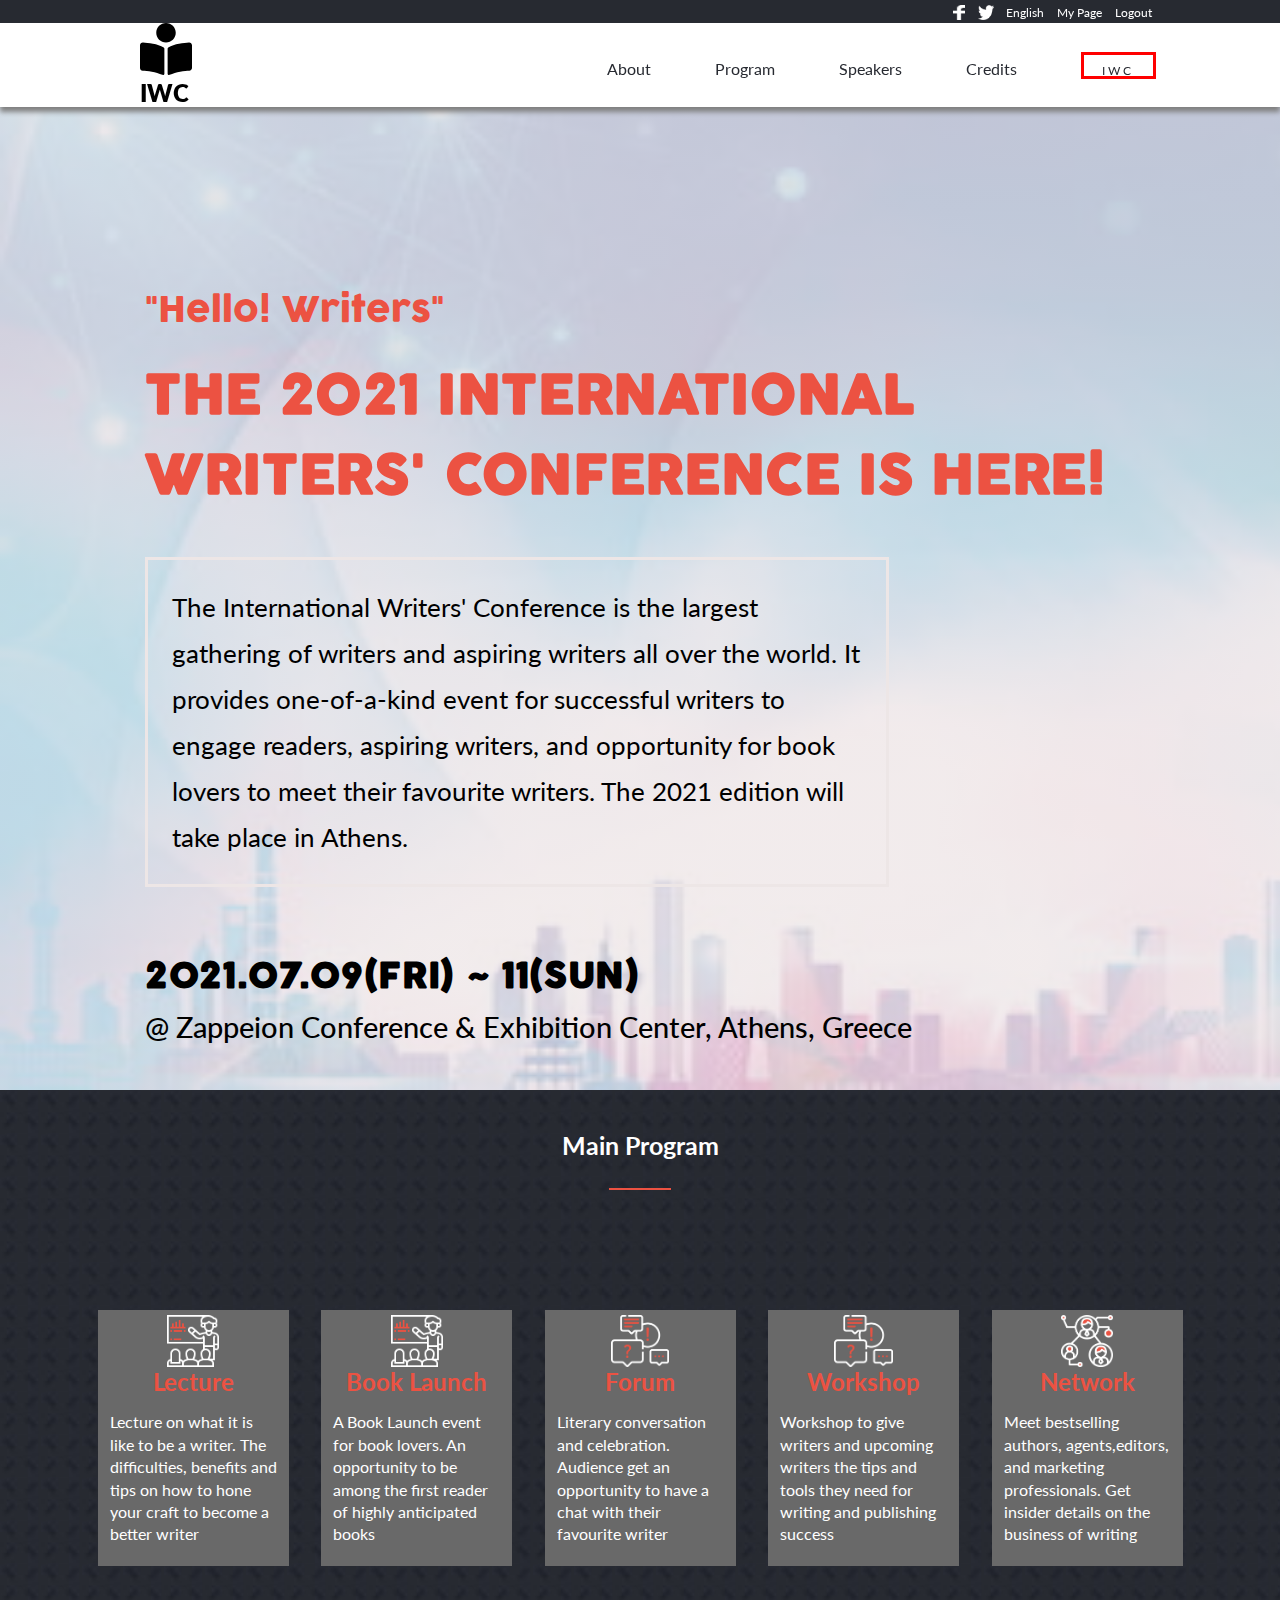
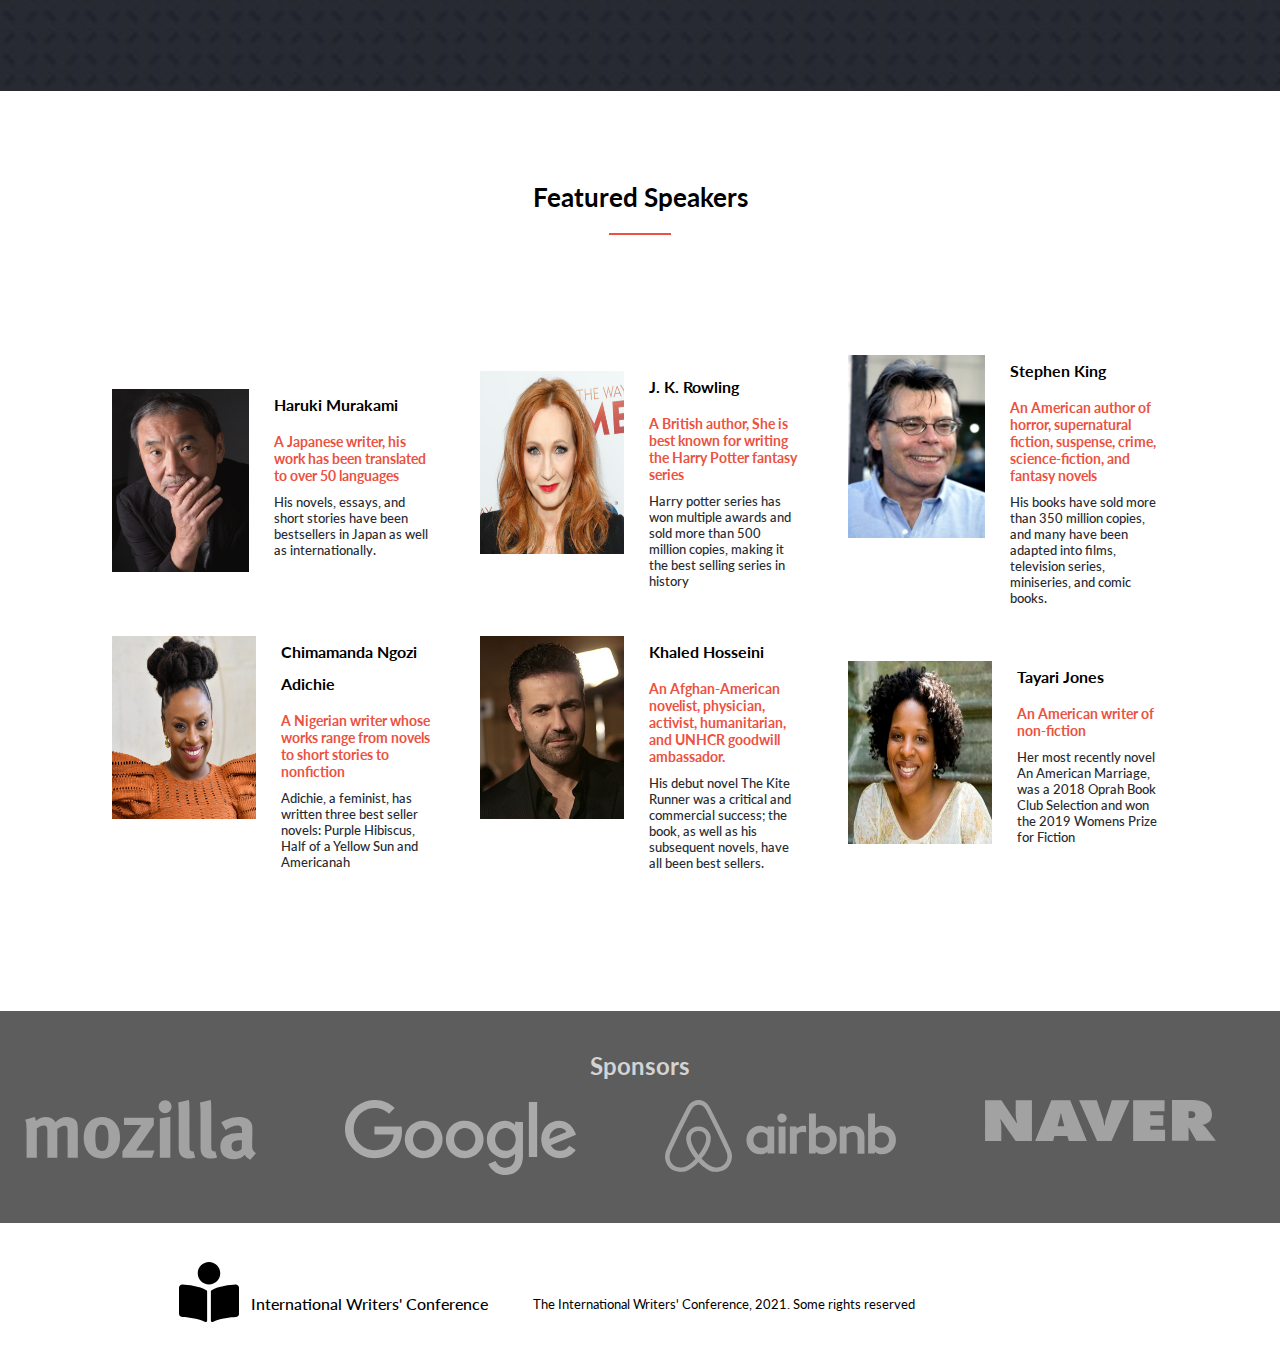
==== index.html @ 565fdd59 "CHANGE file name to index so it could be published succesfully" ====
<!DOCTYPE html>
<html lang="en">
<head>
    <meta charset="UTF-8">
    <meta http-equiv="X-UA-Compatible" content="IE=edge">
    <meta name="viewport" content="width=device-width, initial-scale=1.0">
    <title>International Writers' Conference</title>
    <link
    rel="stylesheet"
    href="https://maxcdn.bootstrapcdn.com/font-awesome/4.6.3/css/font-awesome.min.css"
    type="text/css"
    />
    <link rel="stylesheet" href="home.css">
    <link rel="stylesheet" href="https://www.1001fonts.com/cocogoose-pro-font.html?size=44&commercial=true">
</head>
<body>
    <nav id="mobile-navbar" class="mobile-navbar">
        <img onclick="openNav()" id="hamburger_btn" class="hamburger" alt="menu" src="./Assets/hamburger.png">
    </nav>
    <nav class="desktop-navbar">
            <ul class="top-navbar">
                <li class="top-navbar-li"><img class="facebook-icon" alt="facebook" src="./Assets/facebook.png"></li>
                <li class="top-navbar-li"><img class="twitter-icon" alt="twitter" src="./Assets/twitter.png"></li>
                <li class="top-navbar-li"><a>English</a></li>
                <li class="top-navbar-li"><a >My Page</a></li>
                <li class="top-navbar-li-end"><a>Logout</a></li>
            </ul>
            <div class="bottom-navbar">
                <a href="./home.html"><img class="bottom-navbar-logo item_first_img" alt="home" src="Assets/book-icon.svg"><span class="logo-title">IWC</span></a>
                <ul class="bottom-ul">                
                    <li class="bottom-navbar-li"><a class="bottom-link" href="./about.html">About</a></li>
                    <li class="bottom-navbar-li"><a class="bottom-link" href="#program">Program</a></li>
                    <li class="bottom-navbar-li"><a class="bottom-link" href="#speakers">Speakers</a></li>
                    <li class="bottom-navbar-li"><a class="bottom-link" href="#">Credits</a></li>
                    <li class="bottom-navbar-box"><a class="navbar-box-link">I W C</a></li>
                </ul>
            </div>
    </nav>
        
        
        <div id="myNav" class="overlay">            
                <a href="#" class="closebtn" onclick="closeNav()">&times;</a>    
           <div class="overlay-content">
                <a href="./about.html">About</a>
                <a href="./home.html">Home</a>
                <a href="#program">Program</a>
                <a href="#speakers">Speakers</a>
            </div>          
        </div>

    <main>
    
        <section class="homepage">
            <p class="home-greeting">"Hello! Writers"</p>
            <h1 class="home-title">The 2021 International Writers' Conference is here!</h1>
            <p class="home-text">
                The International Writers' Conference is the largest gathering of writers and aspiring writers all over the world.
                It provides one-of-a-kind event for successful writers to engage readers, aspiring writers, and opportunity for book lovers 
                to meet their favourite writers. The 2021 edition will take place in Athens.
            </p>
            <p class="home-date">2021.07.09(FRI) ~ 11(SUN)</p>
            <p class="home-venue">@ Zappeion Conference & Exhibition Center, Athens, Greece</p>

        </section>

        <section class="main-program" id="program">
            <h3>Main Program</h3>
            <hr>
            <ul class="program-list">
                <li class="program-lecture">
                    <ul class="lecture-ul">
                        <li class="lecture-icon"><span class="lecture-icon-placeholder"></span></li>
                        <li class="lecture-title">Lecture</li>
                        <li class="lecture-text">Lecture on what it is like to be a writer. The difficulties, benefits and tips on how to hone your craft to become  a better writer</li>
                    </ul>
                </li>
                <li class="program-lecture">
                    <ul class="lecture-ul">
                        <li class="book-launch-icon"><span class="book-launch-icon-placeholder"></span></li>
                        <li class="lecture-title">Book Launch</li>
                        <li class="lecture-text">A Book Launch event for book lovers. An opportunity to be among the first reader of highly anticipated books</li>
                    </ul>                    
                </li>
                <li class="program-lecture">
                    <ul class="lecture-ul">
                        <li class="forum-icon"><span class="forum-icon-placeholder"></span></li>
                        <li class="lecture-title">Forum</li>
                        <li class="lecture-text">Literary conversation and celebration. Audience get an opportunity to have  a chat with their favourite writer</li>
                    </ul>
                </li>
                <li class="program-lecture">
                    <ul class="lecture-ul">
                        <li class="workshop-icon"><span class="workshop-icon-placeholder"></span></li>
                        <li class="lecture-title">Workshop</li>
                        <li class="lecture-text">Workshop to give writers and upcoming writers the tips and tools they need for writing and publishing success</li>
                    </ul>
                </li>
                <li class="program-lecture">
                    <ul class="lecture-ul">
                        <li class="network-icon"><img src="Assets/networking.png" alt="Networking"></li>
                        <li class="lecture-title">Network</li>
                        <li class="lecture-text">Meet bestselling authors, agents,editors, and marketing professionals. Get insider details on the business of writing</li>
                    </ul>
                </li>               
            </ul>
            <a href="#" class="program-card">Join International Writers' Conference 2021</a>
            
        </section>

        <div class="featured-speakers" id="speakers"></div>
        <section class="partners">
            <h2 class="partners-title">Sponsors</h2>            
            <ul class="partners-ul">
                <li class="partners-list"><img src="Assets/mozilla.svg" alt="Mozilla Img"></li>
                <li class="partners-list"><img src="Assets/google.svg" alt="Google Img"></li>
                <li class="partners-list"><img src="Assets/airbnb.svg" alt="Naver Img"></li>
                <li class="partners-list"><img src="Assets/naver.svg" alt="Airbnb Assets"></li>
            </ul>
        </section>
    </main>
        <footer class="copyrights">
            <div class="footer-logo"><img class="footer-image" alt="book-icon" src="Assets/book-icon.svg"></div>
            <div class="credits-container">
                <h3 class="copyrights-title">International Writers' Conference</h3>
                <p class="rights-reserved">The International Writers' Conference, 2021. Some rights reserved</p>
            </div>
        </footer>
        <script src="index.js"></script>    
</body>
</html>
---- home.css ----
@import url('https://fonts.googleapis.com/css2?family=Lato:wght@300;400&display=swap');

@font-face {
  font-family: "COCOGOOSE";
  src: url("Assets/Cocogoose.otf");
  src: local("Cocogose.otf"), url("Assets/Cocogoose.otf") format("truetype");
  font-weight: normal;
  font-style: normal;
}

* {
  margin: 0;
  padding: 0;
  box-sizing: border-box;
  list-style-type: none;
  text-decoration: none;
  font-family: 'Lato', sans-serif;
}

.desktop-navbar {
  display: none;
}

.mobile-navbar {
  position: fixed;
}

.hamburger {
  position: relative;
  margin-top: 2vw;
  margin-left: 7vw;
  width: 6vw;
  height: 6vw;
}

.overlay {
  height: 100%;
  width: 0;
  position: fixed;
  z-index: 1;
  left: 0;
  top: 0;
  background-color: rgba(0, 0, 0, 0.9);
  overflow-x: hidden;
  transition: 0.5s;
}

.overlay-content {
  position: relative;
  top: 10%;
  width: 100%;
  text-align: center;
  margin-top: 30px;
}

.overlay a {
  padding: 3px;
  text-decoration: none;
  font-size: 36px;
  color: #818181;
  display: block;
  transition: 0.3s;
}

.overlay a:hover,
.overlay a:focus {
  color: #f1f1f1;
}

.overlay .closebtn {
  position: absolute;
  top: 20px;
  right: 45px;
  font-size: 60px;
}

.homepage {
  display: flex;
  flex-direction: column;
  background-image:
    linear-gradient(to bottom, rgba(240, 229, 230, 0.8), rgba(238, 231, 232, 0.8)),
    url(Assets/homepage\ background.jpg);
  background-repeat: no-repeat;
  background-size: cover;
  padding: 60px 25px;
  width: 100%;
}

.home-greeting {
  font-family: "COCOGOOSE", sans-serif;
  font-size: 28px;
  font-weight: 300;
  color: #ec5242;
  margin-top: 45px;
}

.home-title {
  font-family: "COCOGOOSE", sans-serif;
  font-size: 33px;
  font-weight: 800;
  letter-spacing: 0.67px;
  text-transform: uppercase;
  color: #ec5242;
  text-align: left;
  display: flex;
  justify-content: flex-start;
  width: 90%;
  margin-top: 20px;
}

.home-text {
  border: 3px solid rgb(237 230 230);
  color: black;
  padding: 20px;
  line-height: 1.6;
  width: 100%;
  margin: 25px 0;
}

.home-date {
  font-family: "COCOGOOSE", sans-serif;
  font-size: 25px;
  font-weight: 800;
  letter-spacing: 0.67px;
  text-transform: uppercase;
  color: black;
}

.home-venue {
  font-size: 18px;
  font-weight: 400;
}

.main-program {
  padding: 40px 25px;
  background-color: #000;
  background-image: url(Assets/pattern.png);
}

.main-program h3 {
  color: #fff;
  text-align: center;
  font-size: 25px;
  margin-bottom: 28px;
}

.program-list {
  margin-top: 20px;
  display: flex;
  flex-direction: column;
  height: 100%;
  justify-content: space-between;
  align-items: center;
}

.program-lecture {
  background-color: dimgray;
  width: 100%;
  margin-bottom: 25px;
}

.lecture-ul {
  display: flex;
  align-items: center;
  justify-content: space-between;
  height: 100%;
  padding: 15px;
}

.lecture-icon {
  content: url("Assets/lecture.png");
  height: 42px;
}

.lecture-title {
  color: #ec5242;
  font-weight: 700;
  font-size: 20px;
}

.lecture-text {
  width: 60%;
  line-height: 1.4;
  font-size: 15px;
  color: #fff;
  justify-self: center;
  justify-content: center;
}

.book-launch-icon {
  content: url("Assets/lecture.png");
  height: 42px;
}

.forum-icon {
  content: url("Assets/forum.png");
  height: 42px;
}

.workshop-icon {
  content: url("Assets/forum.png");
  height: 42px;
}

.network-icon {
  content: url("Assets/networking.png");
  height: 42px;
}

.program-card {
  background: #ec5242;
  color: #fff;
  font-size: 15px;
  padding: 22px 43px;
  margin: 40px auto;
  display: flex;
  justify-content: center;
  text-align: center;
  width: 86%;
}

.featured-speakers {
  color: rgb(245, 245, 245);
  padding: 50px 24px;
}

.featured-speakers-header {
  text-align: center;
  margin-top: 40px;
  padding-bottom: 20px;
  color: #000;
  font-size: 26px;
}

hr {
  border: 1px solid #ec5242;
  max-width: 5%;
  margin: 0 auto;
  margin-bottom: 60px;
}

.featured-speakers-ul {
  display: flex;
  flex-direction: column;
}

.featured-speakers-list {
  display: flex;
  justify-content: center;
  margin-bottom: 25px;
}

.featured-speakers-list img {
  width: 144px;
  height: 183px;
}

.speaker-container {
  width: 52%;
  margin-left: 25px;
}

.speaker-name {
  font-size: 20px;
  line-height: 2;
  color: #000;
  margin-bottom: 12px;
}

.speaker-description {
  color: #ec5242;
  font-size: 16px;
  margin-bottom: 10px;
}

.speaker-text {
  color: #272a31;
  font-weight: 500;
  font-size: 12px;
}

.partners {
  background-color: #5d5d5d;
  width: 100%;
}

.partners-title {
  text-align: center;
  padding-top: 40px;
  color: #d3d3d3;
  padding-bottom: 20px;
}

.partners-ul {
  display: flex;
}

.partners-list img {
  width: 80%;
  padding-bottom: 45px;
  padding-left: 25px;
}

.copyrights {
  display: flex;
  flex-direction: row;
  align-items: center;
  margin: 0 auto;
  padding: 25px 25px;
}

.copyrights-title {
  font-size: 16px;
  font-weight: 500;
  text-align: left;
}

.credits-container {
  display: flex;
  gap: 45px;
}

.footer-logo {
  color: #fff;
  margin-right: 1vw;
}

.footer-image {
  height: 60px;
}

.rights-reserved {
  text-align: left;
  font-size: 13px;
  line-height: 1.6;
}

@media only screen and (min-width: 768px) {
  .mobile-navbar {
    display: none;
  }

  .desktop-navbar {
    position: fixed;
    display: flex;
    flex-direction: column;
    width: 100vw;
    height: 75px;
    top: 0.001vw;
    left: 0.001vw;
    z-index: 4;
  }

  .top-navbar {
    padding-left: 0.001vw;
    margin: 0.001px;
    background-color: #272a31;
    display: flex;
    justify-content: flex-end;
    flex-direction: row;
    width: 100vw;
    height: 25px;
  }

  .top-navbar-li {
    font-size: 12px;
    margin-right: 1vw;
    margin-top: 5px;
    color: white;
  }

  .facebook-icon {
    width: 12px;
    height: 15px;
  }

  .twitter-icon {
    width: 16px;
    height: 15px;
  }

  .top-navbar-li-end {
    font-size: 12px;
    margin-right: 10vw;
    margin-top: 5px;
    color: white;
  }

  .bottom-navbar {
    margin: 0.001px;
    box-shadow: 0 5px 5px 0 grey;
    background-color: white;
    display: flex;
    justify-content: flex-end;
    flex-direction: row;
  }

  .logo-title {
    font-size: 24px;
    font-weight: 800;
    color: black;
    display: block;
  }

  .bottom-ul {
    margin-top: 12px;
    background-color: white;
    display: flex;
    justify-content: flex-end;
    align-items: center;
    flex-direction: row;
    width: 85vw;
    height: 50px;
    padding-right: 60px;
  }

  .bottom-navbar-logo {
    font-size: 13px;
  }

  .bottom-navbar-li {
    font-size: 16px;
    margin-right: 5vw;
    margin-top: 17px;
    color: #272a31;
    user-select: none;
  }

  .bottom-navbar-box {
    border: 3px solid red;
    width: 75px;
    height: 27px;
    font-size: 12px;
    margin-right: 5vw;
    margin-top: 11px;
    color: #272a31;
    padding: 8px;
    user-select: none;
    transition: ease-in-out 0.3s;
  }

  .navbar-box-link {
    margin: 0.001px;
    margin-left: 10px;
    width: 75px;
  }

  .bottom-link {
    text-decoration: none;
    color: #272a31;
    transition: ease-in-out 0.3s;
  }

  .item_first_img {
    width: 52px;
  }

  .homepage {
    padding: 120px 24px 40px 145px;
  }

  .home-greeting {
    font-size: 2.7vw;
    font-weight: 400;
    color: #ec5242;
    padding-top: 120px;
  }

  .home-title {
    font-weight: 900;
    font-size: 4.2vw;
  }

  .home-text {
    font-size: 2vw;
    padding: 24px;
    line-height: 1.8;
    width: 67%;
    margin: 40px 0;
  }

  .home-date {
    font-size: 2.7vw;
    font-weight: 800;
    width: 90%;
    margin-top: 24px;
  }

  .home-venue {
    font-size: 2.3vw;
    font-weight: 500;
    line-height: 1.6;
  }

  .main-program {
    padding: 40px 25px;
  }

  .main-program h3 {
    text-align: center;
    font-size: 25px;
    margin-bottom: 28px;
  }

  .program-list,
  .featured-speakers-ul {
    flex-direction: row;
    flex-wrap: wrap;
    align-items: center;
    justify-content: space-evenly;
    margin: 0 auto;
    padding: 60px 40px;
  }

  .program-lecture {
    height: 60%;
    width: 191px;
  }

  .lecture-ul {
    justify-content: space-between;
    padding: 5px;
    height: 100%;
    align-items: center;
    flex-direction: column;
  }

  .lecture-title {
    font-size: 24px;
  }

  .lecture-text {
    width: 100%;
    font-size: 16px;
    padding: 15px 7px;
  }

  .featured-h3 {
    font-size: 20px;
  }

  .lecture-icon,
  .book-launch-icon,
  .forum-icon,
  .workshop-icon,
  .network-icon {
    height: 52px;
  }

  .program-card {
    display: none;
  }

  .featured-speakers-list {
    width: 320px;
    justify-content: center;
    margin-bottom: 30px;
  }

  .speaker-name {
    font-size: 16px;
  }

  .speaker-description {
    font-size: 14px;
  }

  .speaker-text {
    font-size: 13px;
  }

  .partners {
    display: block;
    background-color: #5d5d5d;
    width: 100%;
  }

  .copyrights {
    display: flex;
    flex-direction: row;
    margin: 0 auto;
    width: 100%;
    padding-top: 3vw;
    padding-bottom: 3vw;
  }

  .copyrights-title {
    text-align: left;
    padding-top: 25px;
  }

  .rights-reserved {
    text-align: left;
    padding-right: 30px;
    padding-top: 25px;
  }

  .credits-container {
    display: flex;
    gap: 45px;
  }

  .footer-image {
    height: 60px;
  }

  .footer-logo {
    color: #fff;
    height: 60px;
    margin-right: 1vw;
    padding-left: 12vw;
  }
}
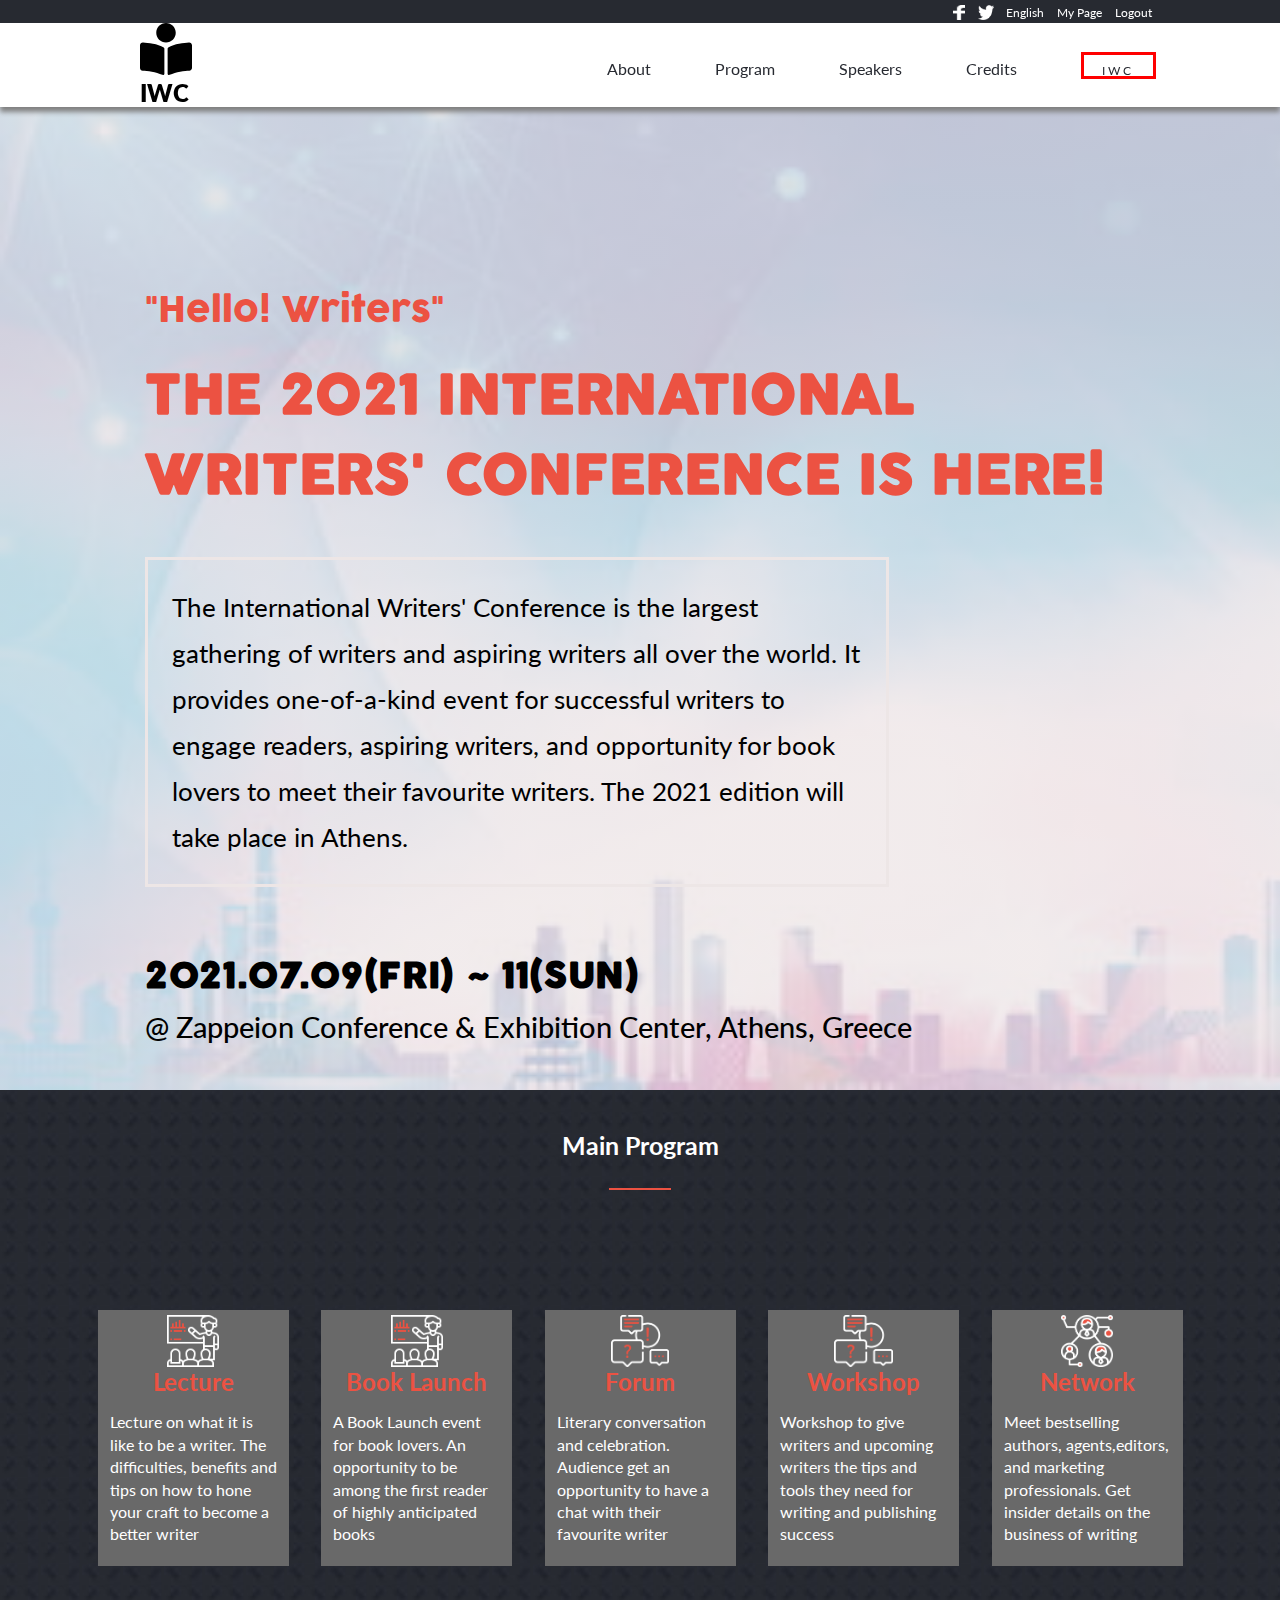
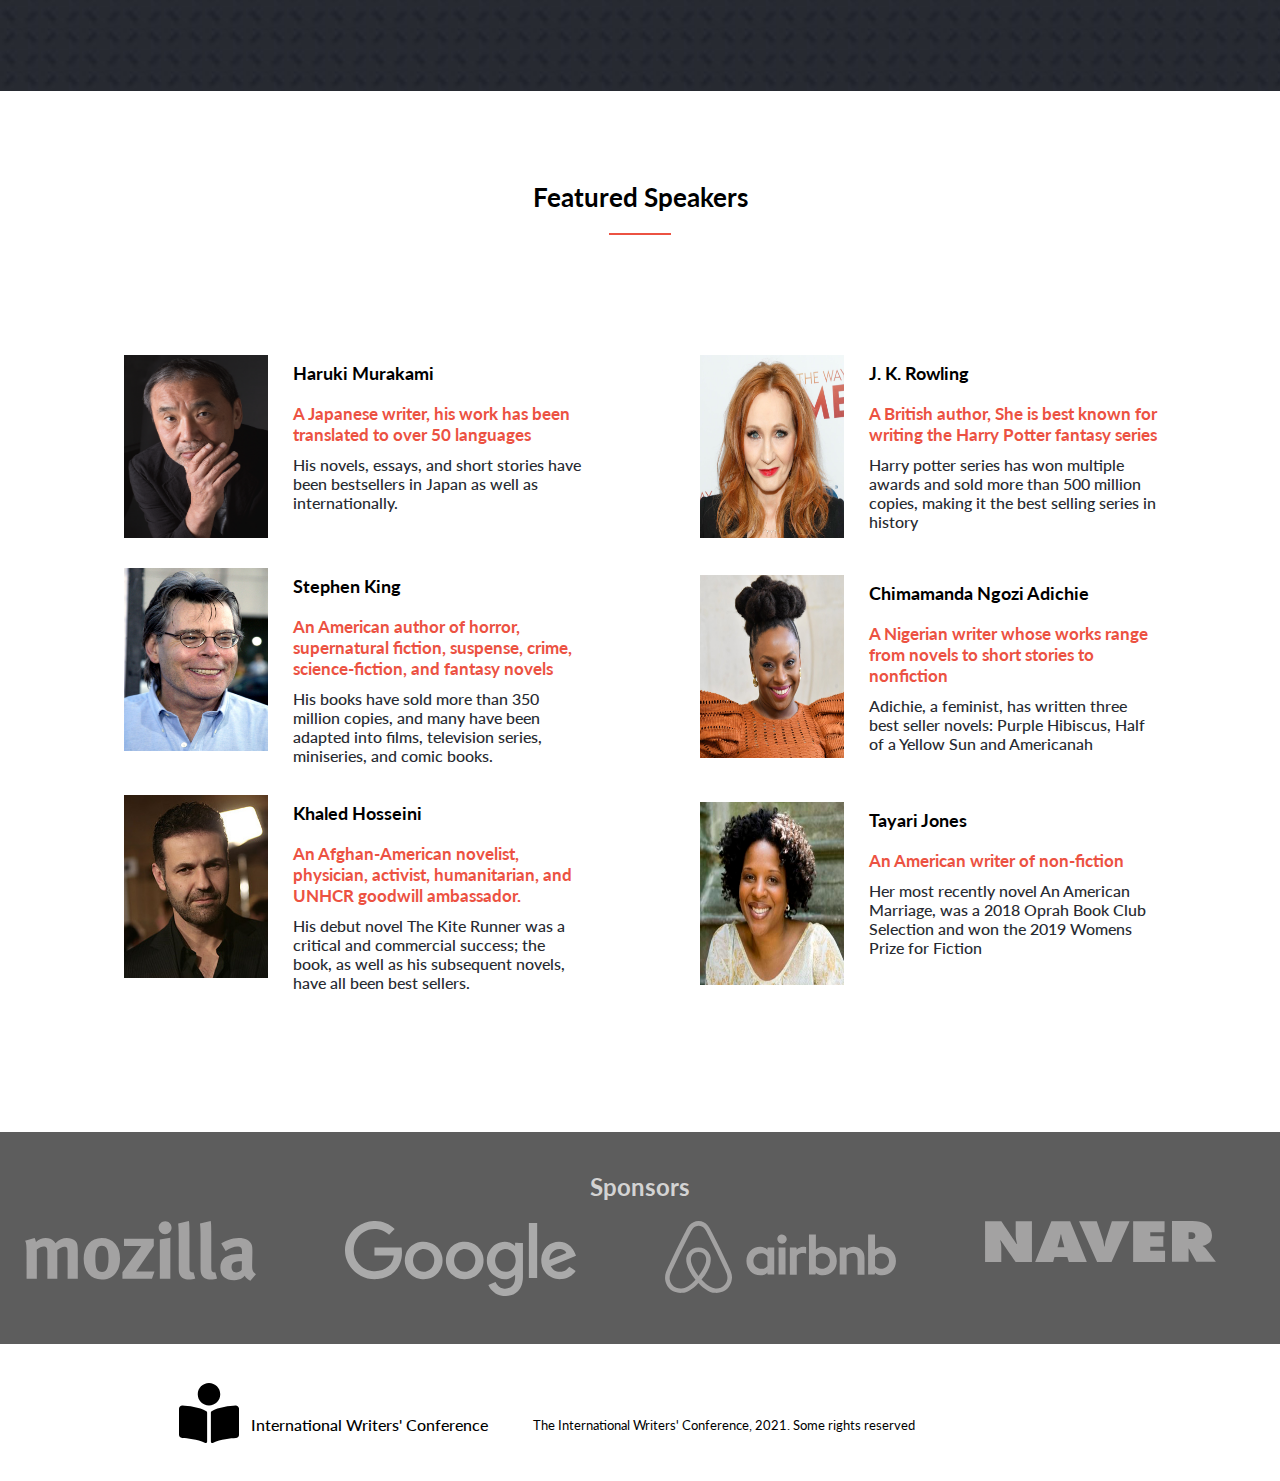
==== commit 82568b94: "Update link because of change in index file name" ====
--- a/index.html
+++ b/index.html
@@ -26,7 +26,7 @@
                 <li class="top-navbar-li-end"><a>Logout</a></li>
             </ul>
             <div class="bottom-navbar">
-                <a href="./home.html"><img class="bottom-navbar-logo item_first_img" alt="home" src="Assets/book-icon.svg"><span class="logo-title">IWC</span></a>
+                <a href="./index.html"><img class="bottom-navbar-logo item_first_img" alt="home" src="Assets/book-icon.svg"><span class="logo-title">IWC</span></a>
                 <ul class="bottom-ul">                
                     <li class="bottom-navbar-li"><a class="bottom-link" href="./about.html">About</a></li>
                     <li class="bottom-navbar-li"><a class="bottom-link" href="#program">Program</a></li>
--- a/home.css
+++ b/home.css
@@ -256,7 +256,7 @@
 }
 
 .speaker-container {
-  width: 52%;
+  width: 50%;
   margin-left: 25px;
 }
 
@@ -502,7 +502,15 @@
     margin-bottom: 28px;
   }
 
-  .program-list,
+  .program-list {
+    flex-direction: row;
+    flex-wrap: wrap;
+    align-items: center;
+    justify-content: space-evenly;
+    margin: 0 auto;
+    padding: 60px 40px;
+  }
+
   .featured-speakers-ul {
     flex-direction: row;
     flex-wrap: wrap;
@@ -552,21 +560,21 @@
   }
 
   .featured-speakers-list {
-    width: 320px;
+    width: 50%;
     justify-content: center;
     margin-bottom: 30px;
   }
 
   .speaker-name {
+    font-size: 18px;
+  }
+
+  .speaker-description {
+    font-size: 17px;
+  }
+
+  .speaker-text {
     font-size: 16px;
-  }
-
-  .speaker-description {
-    font-size: 14px;
-  }
-
-  .speaker-text {
-    font-size: 13px;
   }
 
   .partners {
